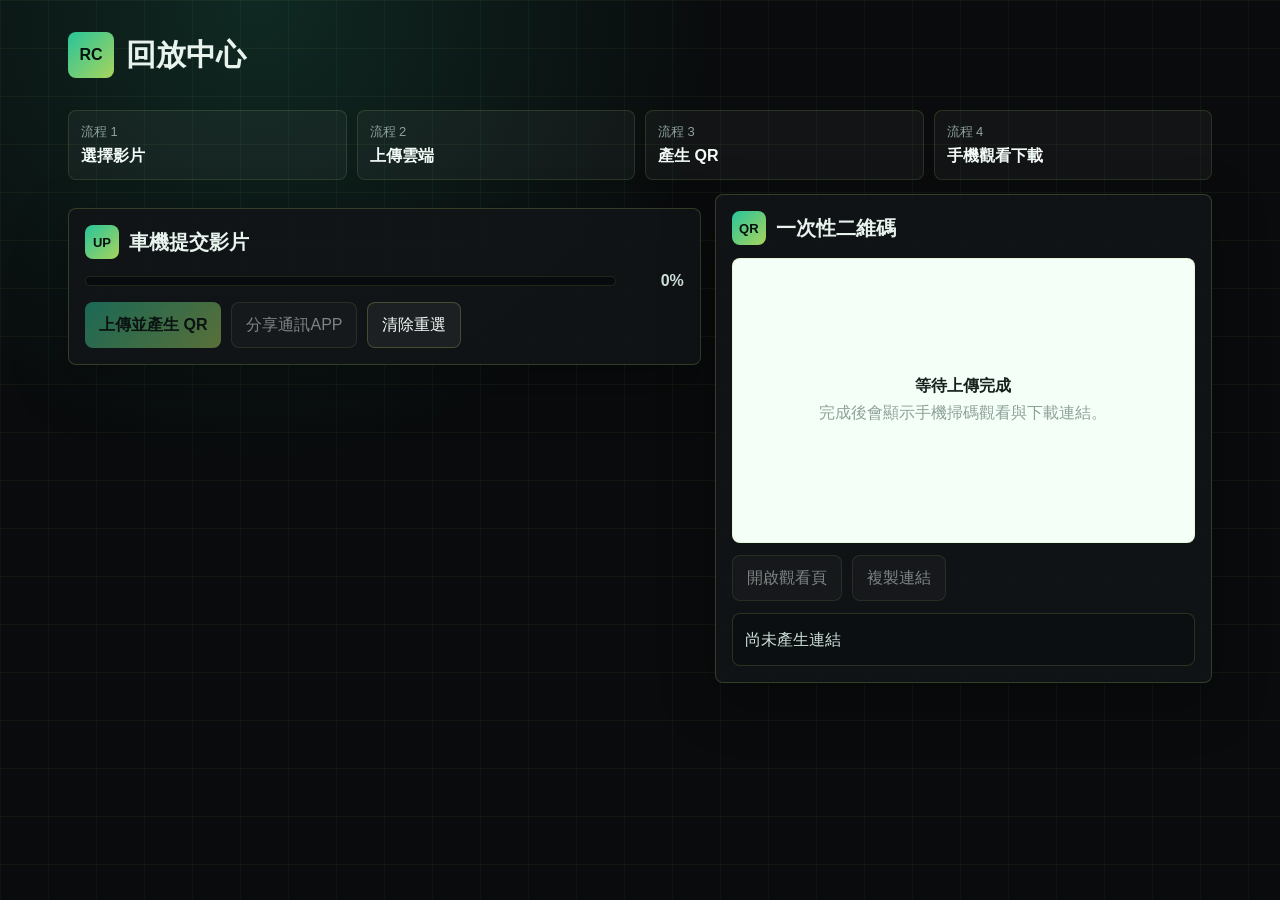
==== replay-center/index.html @ 4464a023 "Speed up replay upload progress" ====
<!doctype html>
<html lang="zh-Hant">
  <head>
    <meta charset="UTF-8" />
    <link rel="icon" type="image/svg+xml" href="./favicon.svg" />
    <link rel="manifest" href="./manifest.webmanifest" />
    <meta name="viewport" content="width=device-width, initial-scale=1.0" />
    <meta name="theme-color" content="#090b0c" />
    <meta
      name="description"
      content="回放中心：車載 Android 影片上傳、一次性 QR、手機觀看與下載測試版。"
    />
    <title>回放中心</title>
    <style>
      html,
      body {
        min-height: 100vh;
        margin: 0;
        background: #090b0c;
        color: #e8f3ee;
        font-family: "Microsoft JhengHei", "PingFang TC", Arial, sans-serif;
      }

      * {
        box-sizing: border-box;
      }

      body {
        background:
          linear-gradient(90deg, rgba(58, 214, 179, 0.06) 1px, transparent 1px),
          linear-gradient(180deg, rgba(180, 222, 94, 0.05) 1px, transparent 1px),
          radial-gradient(circle at 20% 0%, rgba(49, 197, 153, 0.16), transparent 34%),
          #090b0c;
        background-size: 48px 48px, 48px 48px, auto, auto;
      }

      button,
      input,
      select {
        font: inherit;
      }

      .app {
        width: min(1180px, 100%);
        margin: 0 auto;
        padding: 18px;
      }

      .topbar {
        display: flex;
        align-items: center;
        justify-content: space-between;
        gap: 14px;
        padding: 14px 0 18px;
      }

      .brand {
        display: flex;
        align-items: center;
        gap: 12px;
        min-width: 0;
      }

      .brand-mark,
      .step-icon {
        display: grid;
        place-items: center;
        width: 46px;
        height: 46px;
        border-radius: 8px;
        background: linear-gradient(135deg, #28c49a, #a8d45d);
        color: #06120e;
        font-weight: 900;
      }

      .brand h1 {
        margin: 0;
        font-size: 30px;
        line-height: 1.08;
        letter-spacing: 0;
      }

      .brand p,
      .muted {
        margin: 4px 0 0;
        color: #8ea19a;
        line-height: 1.5;
      }

      .badge {
        border: 1px solid rgba(168, 212, 93, 0.28);
        border-radius: 999px;
        padding: 9px 12px;
        color: #cce9dc;
        background: rgba(17, 21, 24, 0.88);
        white-space: nowrap;
      }

      .server-settings-panel + .panel {
        margin-top: 0;
      }

      .grid {
        display: grid;
        grid-template-columns: 1.12fr 0.88fr;
        gap: 14px;
      }

      .panel {
        border: 1px solid rgba(168, 212, 93, 0.22);
        border-radius: 8px;
        background: rgba(17, 21, 24, 0.94);
        box-shadow: 0 18px 56px rgba(0, 0, 0, 0.26);
        padding: 16px;
      }

      .panel + .panel {
        margin-top: 14px;
      }

      .panel-title {
        display: flex;
        align-items: center;
        gap: 10px;
        margin-bottom: 13px;
      }

      .panel-title h2 {
        margin: 0;
        font-size: 20px;
        letter-spacing: 0;
      }

      .step-icon {
        width: 34px;
        height: 34px;
        font-size: 13px;
      }

      .field-grid {
        display: grid;
        grid-template-columns: repeat(2, minmax(0, 1fr));
        gap: 10px;
      }

      label {
        display: grid;
        gap: 7px;
        color: #aebdb7;
        font-size: 14px;
      }

      input,
      select {
        width: 100%;
        min-height: 46px;
        border: 1px solid rgba(168, 212, 93, 0.22);
        border-radius: 8px;
        background: #0b0f11;
        color: #f3fbf7;
        padding: 10px 12px;
        outline: none;
      }

      input:focus,
      select:focus {
        border-color: #28c49a;
        box-shadow: 0 0 0 3px rgba(40, 196, 154, 0.18);
      }

      .quick-row,
      .actions {
        display: flex;
        flex-wrap: wrap;
        gap: 10px;
        margin-top: 12px;
      }

      .button,
      button,
      .link-button {
        min-height: 46px;
        border: 1px solid rgba(168, 212, 93, 0.26);
        border-radius: 8px;
        background: rgba(255, 255, 255, 0.055);
        color: #f3fbf7;
        display: inline-flex;
        align-items: center;
        justify-content: center;
        gap: 8px;
        padding: 10px 14px;
        text-decoration: none;
        cursor: pointer;
      }

      .primary {
        border: 0;
        background: linear-gradient(135deg, #28c49a, #a8d45d);
        color: #06120e;
        font-weight: 900;
      }

      button:disabled,
      .is-disabled {
        cursor: not-allowed;
        opacity: 0.48;
      }

      .drop {
        display: none;
        place-items: center;
        gap: 8px;
        min-height: 188px;
        border: 0;
        border-radius: 8px;
        background: transparent;
        text-align: center;
        padding: 18px;
      }

      .drop strong {
        color: #f3fbf7;
        font-size: 18px;
        word-break: break-all;
      }

      .native-video-tools {
        display: grid;
        gap: 10px;
        margin-top: 12px;
      }

      .native-video-row {
        display: flex;
        flex-wrap: wrap;
        gap: 10px;
      }

      .native-video-list {
        display: grid;
        gap: 8px;
        max-height: 260px;
        overflow: auto;
      }

      .native-video-item {
        display: grid;
        grid-template-columns: minmax(0, 1fr) auto;
        gap: 10px;
        align-items: center;
        width: 100%;
        border: 1px solid rgba(168, 212, 93, 0.18);
        border-radius: 8px;
        background: rgba(255, 255, 255, 0.04);
        color: #f3fbf7;
        text-align: left;
      }

      .native-video-item small {
        display: block;
        margin-top: 4px;
        color: #8ea19a;
        word-break: break-all;
      }

      .hidden {
        display: none !important;
      }

      .notice {
        display: flex;
        gap: 10px;
        align-items: flex-start;
        border: 1px solid rgba(168, 212, 93, 0.2);
        border-radius: 8px;
        background: rgba(168, 212, 93, 0.08);
        color: #d8ead5;
        padding: 12px;
        line-height: 1.6;
      }

      .notice.error {
        border-color: rgba(255, 106, 106, 0.42);
        background: rgba(255, 106, 106, 0.08);
        color: #ffc7c7;
      }

      .notice.busy {
        border-color: rgba(76, 201, 240, 0.36);
        background: rgba(76, 201, 240, 0.08);
        color: #cceffc;
      }

      .progress {
        height: 10px;
        overflow: hidden;
        border-radius: 999px;
        background: #080b0d;
        border: 1px solid rgba(168, 212, 93, 0.14);
        margin-top: 12px;
      }

      .progress-line {
        display: grid;
        grid-template-columns: minmax(0, 1fr) 58px;
        gap: 10px;
        align-items: center;
        margin-top: 12px;
      }

      .progress-line .progress {
        margin-top: 0;
      }

      .progress-percent {
        color: #cfe0d9;
        font-variant-numeric: tabular-nums;
        font-weight: 900;
        text-align: right;
      }

      .progress span {
        display: block;
        width: 0%;
        height: 100%;
        background: linear-gradient(90deg, #28c49a, #a8d45d);
        transition: width 0.18s ease;
      }

      .progress.is-indeterminate span {
        width: 38%;
        animation: progress-sweep 1.1s ease-in-out infinite;
      }

      @keyframes progress-sweep {
        0% {
          transform: translateX(-110%);
        }

        100% {
          transform: translateX(270%);
        }
      }

      .video-frame {
        display: grid;
        min-height: 260px;
        border-radius: 8px;
        overflow: hidden;
        background: #030506;
        border: 1px solid rgba(168, 212, 93, 0.18);
      }

      video {
        width: 100%;
        height: 100%;
        max-height: 430px;
        object-fit: contain;
        background: #000;
      }

      .empty-preview {
        display: grid;
        place-items: center;
        color: #7f918a;
      }

      .qr-wrap {
        display: grid;
        gap: 12px;
        place-items: center;
        min-height: 285px;
        border: 1px solid rgba(168, 212, 93, 0.18);
        border-radius: 8px;
        background: #f4fff8;
        color: #17211d;
        padding: 16px;
        text-align: center;
      }

      .qr-wrap img {
        width: min(260px, 100%);
        height: auto;
        image-rendering: crisp-edges;
      }

      .result-box {
        margin-top: 12px;
        border: 1px solid rgba(168, 212, 93, 0.18);
        border-radius: 8px;
        background: #0b0f11;
        padding: 12px;
        color: #cfe0d9;
        line-height: 1.7;
        word-break: break-all;
      }

      .metric-row {
        display: grid;
        grid-template-columns: repeat(4, minmax(0, 1fr));
        gap: 10px;
        margin: 14px 0;
      }

      .metric {
        border: 1px solid rgba(168, 212, 93, 0.16);
        border-radius: 8px;
        background: rgba(255, 255, 255, 0.04);
        padding: 12px;
      }

      .metric span {
        display: block;
        color: #8ea19a;
        font-size: 13px;
      }

      .metric strong {
        display: block;
        margin-top: 5px;
        color: #f3fbf7;
      }

      @media (max-width: 840px) {
        .app {
          padding: 12px;
        }

        .topbar,
        .grid {
          display: block;
        }

        .badge {
          display: inline-block;
          margin-top: 12px;
        }

        .field-grid,
        .metric-row {
          grid-template-columns: 1fr;
        }

        .panel {
          margin-top: 12px;
        }
      }
    </style>
  </head>
  <body>
    <main class="app">
      <header class="topbar">
        <div class="brand">
          <div class="brand-mark">RC</div>
          <div>
            <h1>回放中心</h1>
          </div>
        </div>
        <div class="badge hidden" id="runtimeBadge">WebView 相容模式</div>
      </header>

      <section class="metric-row" aria-label="流程">
        <div class="metric"><span>流程 1</span><strong>選擇影片</strong></div>
        <div class="metric"><span>流程 2</span><strong>上傳雲端</strong></div>
        <div class="metric"><span>流程 3</span><strong>產生 QR</strong></div>
        <div class="metric"><span>流程 4</span><strong>手機觀看下載</strong></div>
      </section>

      <div class="grid">
        <section>
          <div class="panel server-settings-panel hidden" aria-hidden="true">
            <div class="panel-title">
              <div class="step-icon">API</div>
              <h2>測試伺服器設定</h2>
            </div>
            <div class="notice" id="statusBox">
              <strong>狀態</strong>
              <span id="statusText">請先啟動 demo server，再選擇影片上傳。</span>
            </div>
            <div class="quick-row">
              <button type="button" data-host="https://shanghai-hiv-teens-halifax.trycloudflare.com">套用 Cloudflare HTTPS</button>
              <button type="button" id="pingButton">測試連線</button>
            </div>
            <div class="field-grid" style="margin-top: 12px">
              <label>
                <span>上傳 API</span>
                <input id="endpointInput" autocomplete="off" />
              </label>
              <label>
                <span>一次性 QR API</span>
                <input id="oneTimeInput" autocomplete="off" />
              </label>
              <label>
                <span>上傳模式</span>
                <select id="modeInput">
                  <option value="PUT">PUT Binary</option>
                  <option value="POST">POST FormData</option>
                </select>
              </label>
              <label>
                <span>Bearer Token</span>
                <input id="tokenInput" autocomplete="off" type="password" placeholder="正式雲端才需要" />
              </label>
            </div>
          </div>

          <div class="panel">
            <div class="panel-title">
              <div class="step-icon">UP</div>
              <h2>車機提交影片</h2>
            </div>
            <button class="drop" id="pickButton" type="button" aria-label="選擇影片">
              <strong id="fileName"></strong>
              <span class="muted" id="fileMeta"></span>
            </button>
            <input class="hidden" id="fileInput" type="file" accept="video/*,.mp4,.m4v,.mov,.mkv,.webm,.ts,.mts,.m2ts" />
            <div class="native-video-tools hidden" id="nativeVideoTools">
              <div class="native-video-row">
                <button id="nativeScanButton" type="button">掃描 USB/DCIM</button>
                <button id="nativePermissionButton" type="button">允許讀取 USB 影片</button>
              </div>
              <div class="native-video-list" id="nativeVideoList"></div>
            </div>
            <div class="progress-line">
              <div class="progress" id="progressWrap"><span id="progressBar"></span></div>
              <strong class="progress-percent" id="progressText">0%</strong>
            </div>
            <div class="actions">
              <button class="primary" id="uploadButton" type="button" disabled>上傳並產生 QR</button>
              <button id="shareButton" type="button" disabled>分享通訊APP</button>
              <button id="resetButton" type="button">清除重選</button>
            </div>
          </div>
        </section>

        <aside>
          <div class="panel qr-panel">
            <div class="panel-title">
              <div class="step-icon">QR</div>
              <h2>一次性二維碼</h2>
            </div>
            <div class="qr-wrap" id="qrWrap">
              <div>
                <strong>等待上傳完成</strong>
                <p class="muted">完成後會顯示手機掃碼觀看與下載連結。</p>
              </div>
            </div>
            <div class="actions">
              <a class="link-button is-disabled" id="openWatchButton" href="#" target="_blank" rel="noreferrer">開啟觀看頁</a>
              <button id="copyWatchButton" type="button" disabled>複製連結</button>
            </div>
            <div class="result-box" id="resultBox">尚未產生連結</div>
          </div>
          <div class="hidden" aria-hidden="true">
            <video id="previewVideo" class="hidden" controls playsinline></video>
            <div class="empty-preview" id="emptyPreview"></div>
          </div>
        </aside>
      </div>
    </main>

    <script src="./compat-app.js"></script>
  </body>
</html>
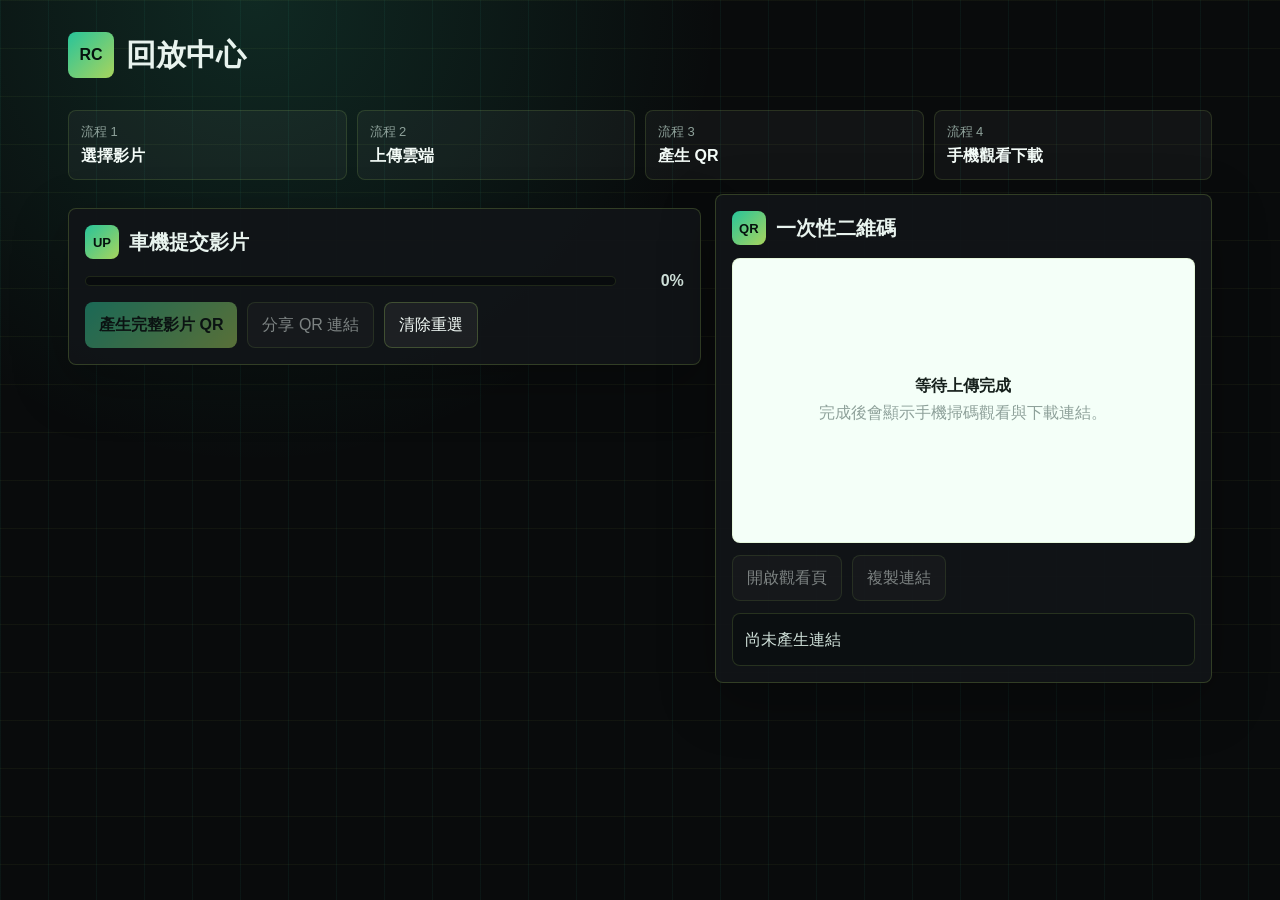
==== commit 8f523fe6: "Fix USB123 replay downloads and file sharing" ====
--- a/replay-center/index.html
+++ b/replay-center/index.html
@@ -11,6 +11,11 @@
       content="回放中心：車載 Android 影片上傳、一次性 QR、手機觀看與下載測試版。"
     />
     <title>回放中心</title>
+    <script>
+      if (/\bShenYueAndroidApk\//i.test(navigator.userAgent || "")) {
+        document.documentElement.classList.add("android-apk");
+      }
+    </script>
     <style>
       html,
       body {
@@ -34,6 +39,10 @@
         background-size: 48px 48px, 48px 48px, auto, auto;
       }
 
+      html.android-apk body {
+        background: #090b0c;
+      }
+
       button,
       input,
       select {
@@ -112,6 +121,10 @@
         background: rgba(17, 21, 24, 0.94);
         box-shadow: 0 18px 56px rgba(0, 0, 0, 0.26);
         padding: 16px;
+      }
+
+      html.android-apk .panel {
+        box-shadow: 0 8px 24px rgba(0, 0, 0, 0.26);
       }
 
       .panel + .panel {
@@ -239,8 +252,49 @@
       .native-video-list {
         display: grid;
         gap: 8px;
-        max-height: 260px;
+        max-height: 520px;
         overflow: auto;
+      }
+
+      .native-video-browser,
+      .native-video-results {
+        display: grid;
+        gap: 8px;
+      }
+
+      .native-video-filters {
+        position: sticky;
+        z-index: 2;
+        top: 0;
+        display: grid;
+        grid-template-columns: minmax(0, 1fr) minmax(150px, 0.38fr);
+        gap: 8px;
+        padding: 8px 0;
+        background: #101c22;
+      }
+
+      .native-video-filters input,
+      .native-video-filters select {
+        width: 100%;
+        min-height: 42px;
+        border: 1px solid rgba(168, 212, 93, 0.2);
+        border-radius: 8px;
+        padding: 9px 11px;
+        background: #17252d;
+        color: #f3fbf7;
+        font: inherit;
+      }
+
+      .native-video-count {
+        color: #9bb0a8;
+      }
+
+      .native-video-more {
+        width: 100%;
+      }
+
+      @media (max-width: 620px) {
+        .native-video-filters { grid-template-columns: 1fr; }
       }
 
       .native-video-item {
@@ -382,6 +436,22 @@
         width: min(260px, 100%);
         height: auto;
         image-rendering: crisp-edges;
+      }
+
+      .qr-option {
+        display: grid;
+        gap: 10px;
+        width: 100%;
+        place-items: center;
+        padding: 14px;
+        border: 1px solid rgba(23, 33, 29, 0.14);
+        border-radius: 10px;
+        background: #fff;
+      }
+
+      .qr-option-primary {
+        border: 3px solid #cf263f;
+        background: #fff8f9;
       }
 
       .result-box {
@@ -478,7 +548,7 @@
               <span id="statusText">請先啟動 demo server，再選擇影片上傳。</span>
             </div>
             <div class="quick-row">
-              <button type="button" data-host="https://shanghai-hiv-teens-halifax.trycloudflare.com">套用 Cloudflare HTTPS</button>
+              <button type="button" data-host="">套用 Cloudflare HTTPS</button>
               <button type="button" id="pingButton">測試連線</button>
             </div>
             <div class="field-grid" style="margin-top: 12px">
@@ -516,8 +586,8 @@
             <input class="hidden" id="fileInput" type="file" accept="video/*,.mp4,.m4v,.mov,.mkv,.webm,.ts,.mts,.m2ts" />
             <div class="native-video-tools hidden" id="nativeVideoTools">
               <div class="native-video-row">
-                <button id="nativeScanButton" type="button">掃描 USB/DCIM</button>
-                <button id="nativePermissionButton" type="button">允許讀取 USB 影片</button>
+                <button id="nativeScanButton" type="button">完整掃描 USB1 / USB2 / USB3</button>
+                <button id="nativePermissionButton" type="button">允許讀取影片</button>
               </div>
               <div class="native-video-list" id="nativeVideoList"></div>
             </div>
@@ -526,8 +596,8 @@
               <strong class="progress-percent" id="progressText">0%</strong>
             </div>
             <div class="actions">
-              <button class="primary" id="uploadButton" type="button" disabled>上傳並產生 QR</button>
-              <button id="shareButton" type="button" disabled>分享通訊APP</button>
+              <button class="primary" id="uploadButton" type="button" disabled>產生完整影片 QR</button>
+              <button id="shareButton" type="button" disabled>分享 QR 連結</button>
               <button id="resetButton" type="button">清除重選</button>
             </div>
           </div>
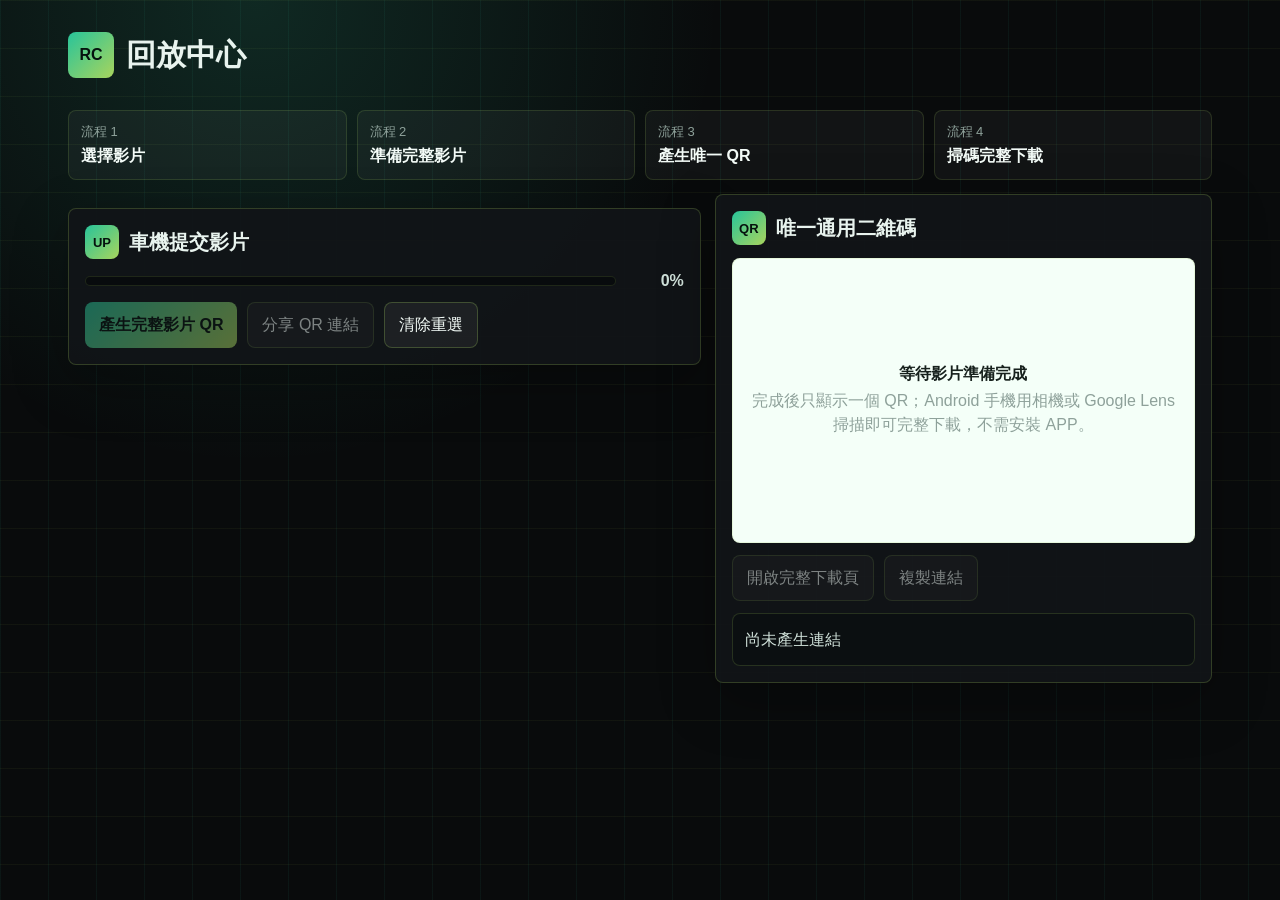
==== commit f1742b58: "統一安卓掃碼完整下載環景影片" ====
--- a/replay-center/index.html
+++ b/replay-center/index.html
@@ -8,7 +8,7 @@
     <meta name="theme-color" content="#090b0c" />
     <meta
       name="description"
-      content="回放中心：車載 Android 影片上傳、一次性 QR、手機觀看與下載測試版。"
+      content="回放中心：車載 Android 完整環景影片、唯一通用 QR、手機免安裝 APP 直接下載。"
     />
     <title>回放中心</title>
     <script>
@@ -447,11 +447,6 @@
         border: 1px solid rgba(23, 33, 29, 0.14);
         border-radius: 10px;
         background: #fff;
-      }
-
-      .qr-option-primary {
-        border: 3px solid #cf263f;
-        background: #fff8f9;
       }
 
       .result-box {
@@ -531,9 +526,9 @@
 
       <section class="metric-row" aria-label="流程">
         <div class="metric"><span>流程 1</span><strong>選擇影片</strong></div>
-        <div class="metric"><span>流程 2</span><strong>上傳雲端</strong></div>
-        <div class="metric"><span>流程 3</span><strong>產生 QR</strong></div>
-        <div class="metric"><span>流程 4</span><strong>手機觀看下載</strong></div>
+        <div class="metric"><span>流程 2</span><strong>準備完整影片</strong></div>
+        <div class="metric"><span>流程 3</span><strong>產生唯一 QR</strong></div>
+        <div class="metric"><span>流程 4</span><strong>掃碼完整下載</strong></div>
       </section>
 
       <div class="grid">
@@ -607,16 +602,16 @@
           <div class="panel qr-panel">
             <div class="panel-title">
               <div class="step-icon">QR</div>
-              <h2>一次性二維碼</h2>
+              <h2>唯一通用二維碼</h2>
             </div>
             <div class="qr-wrap" id="qrWrap">
               <div>
-                <strong>等待上傳完成</strong>
-                <p class="muted">完成後會顯示手機掃碼觀看與下載連結。</p>
+                <strong>等待影片準備完成</strong>
+                <p class="muted">完成後只顯示一個 QR；Android 手機用相機或 Google Lens 掃描即可完整下載，不需安裝 APP。</p>
               </div>
             </div>
             <div class="actions">
-              <a class="link-button is-disabled" id="openWatchButton" href="#" target="_blank" rel="noreferrer">開啟觀看頁</a>
+              <a class="link-button is-disabled" id="openWatchButton" href="#" target="_blank" rel="noreferrer">開啟完整下載頁</a>
               <button id="copyWatchButton" type="button" disabled>複製連結</button>
             </div>
             <div class="result-box" id="resultBox">尚未產生連結</div>
@@ -629,6 +624,7 @@
       </div>
     </main>
 
+    <script src="../native-bridge.js"></script>
     <script src="./compat-app.js"></script>
   </body>
 </html>
